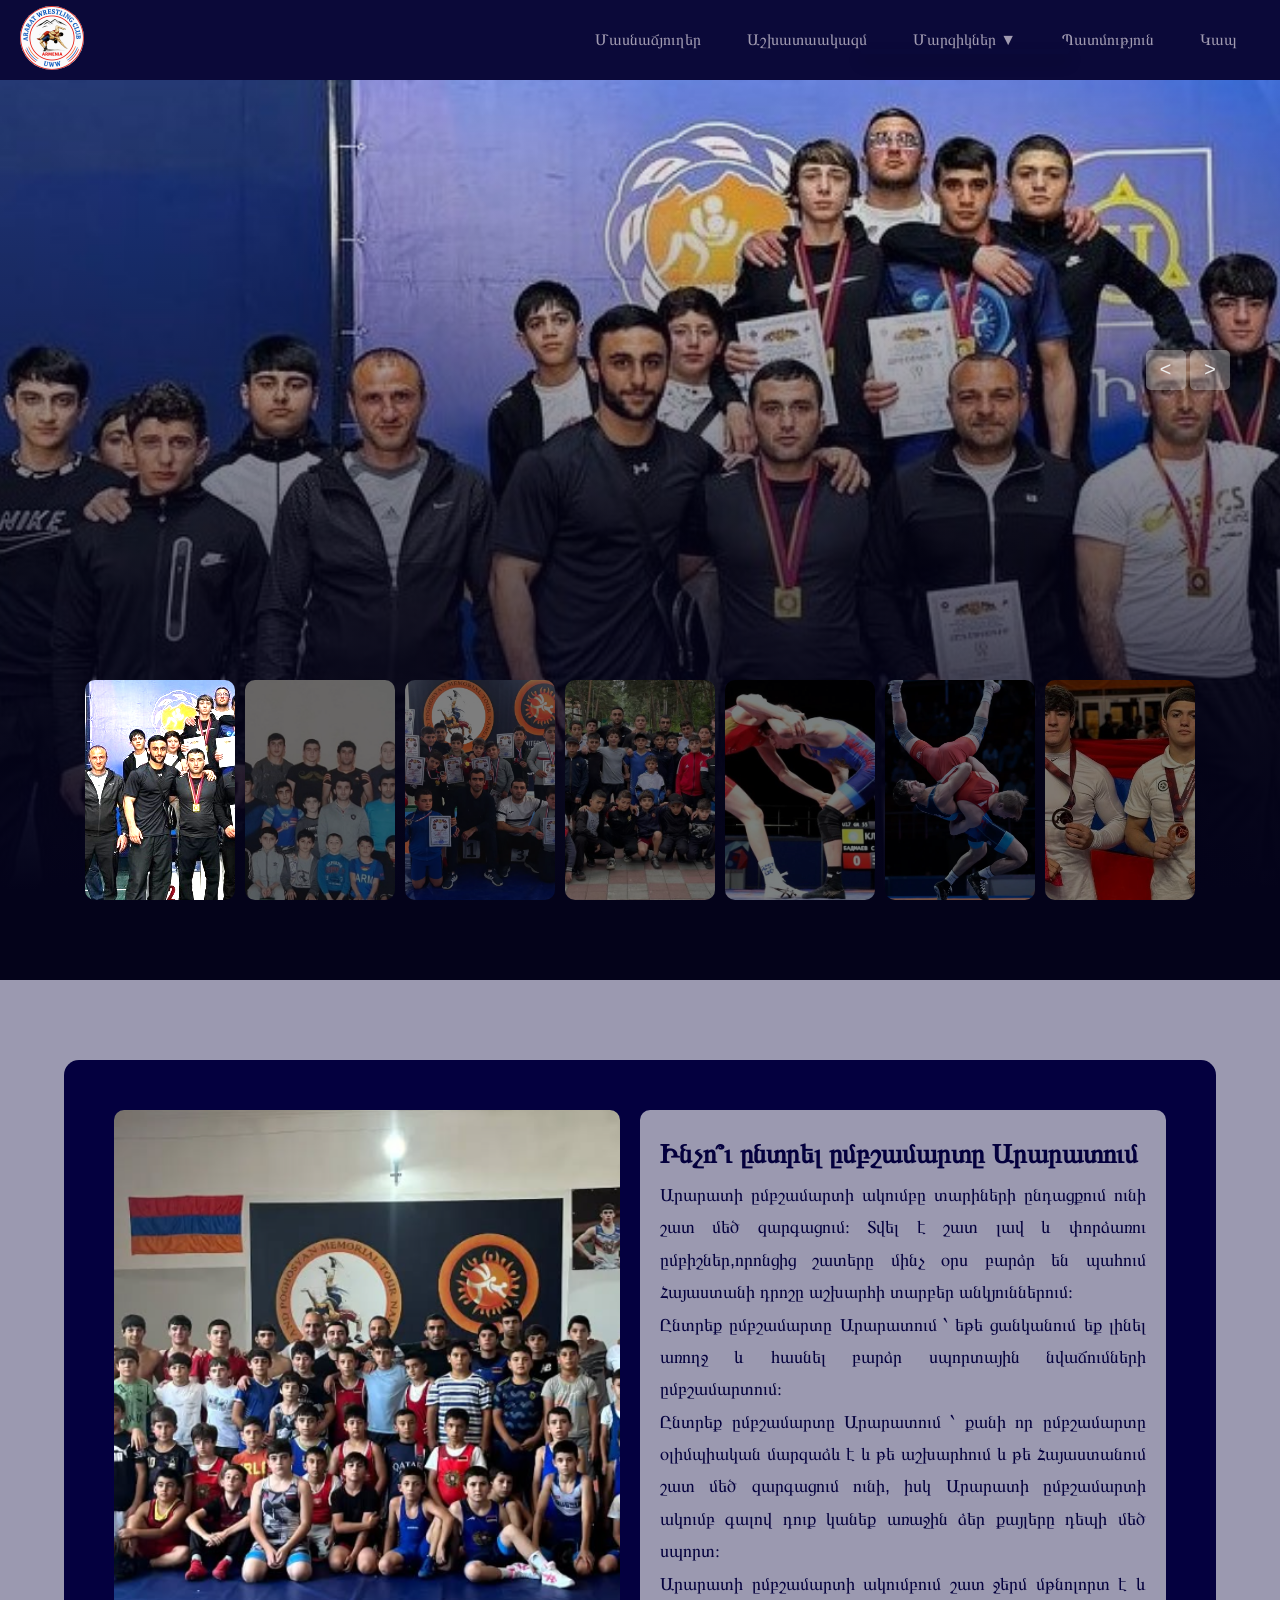
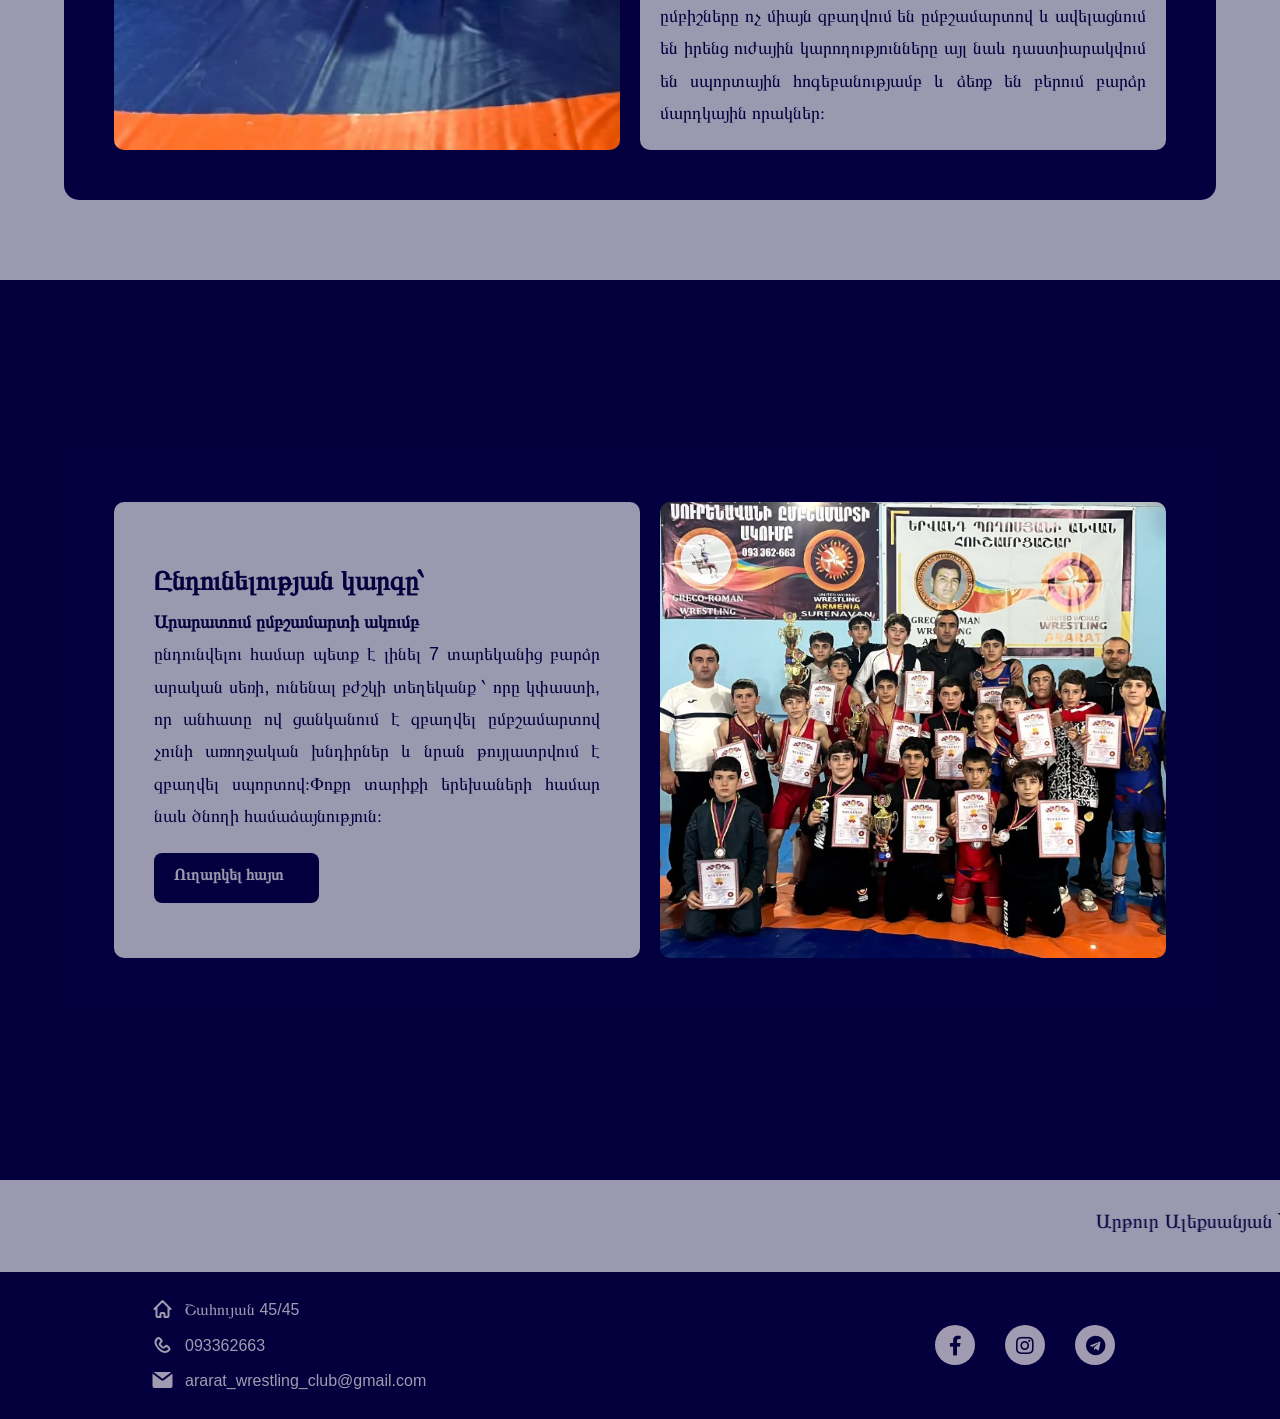
==== index.html @ 477d3c76 "First commit: My Website" ====
<!DOCTYPE html>
<html lang="am">
<head>
    <meta charset="UTF-8">
    <meta name="viewport" content="width=device-width, initial-scale=1.0">
    <meta name="description" content="Արարատի ըմբշամարտի ակումբում շատ ջերմ մթնոլորտ է և ըմբիշները  ավելացնում են իրենց ուժային կարողությունները և դաստիարակվում են սպորտային հոգեբանությամբ:">
        <title>Արարատի ըմբշամարտի ակումբ </title>
    <link rel="shortcut icon" type="x-icon" href="img/logo.png">
    <link rel="stylesheet" href="css/style.css">
    <link rel="stylesheet" href="https://cdnjs.cloudflare.com/ajax/libs/font-awesome/5.15.3/css/all.min.css"/>
    <link href="https://unpkg.com/aos@2.3.1/dist/aos.css" rel="stylesheet">
</head>
<body>
    <header>
        <nav class="navbar">
            <div class="logo">
                <a href="index.html"><img src="img/logo.png" alt="Wrestling logo,barba" ></a>
            </div>
            <div class="menu-toggle" onclick="toggleMenu()">
                <span></span>
                <span></span>
                <span></span>
            </div>
            <ul class="nav-links">
                <li class="li"><a href="group.html">Մասնաճյուղեր</a></li>
                <li class="li"><a href="trainer.html">Աշխատաակազմ</a></li>
                <li class="li">
                    <a  >Մարզիկներ ▼</a>
                    <ul class="dropdown">
                        <li class="dropdown-li"><a href="hh.html">ՀՀ Առաջնություն</a></li>
                        <li class="dropdown-li"><a href="europa.html">ԵՎրոպայի Առաջնություն</a></li>
                        <li class="dropdown-li"><a href="world.html">Աշխարհի Առաջնություն</a></li>
                    </ul>
                </li>
                <li class="li"><a href="history.html">Պատմություն</a></li>
                <li class="li"><a href="contact.html">Կապ </a></li>
            </ul>
        </nav>
    </header>
    <section class="section1">
        <div class="slider">
            <div class="list">
                <div class="item active">
                    <img src="img/first-pg/slayder1.jpg" alt="Ararat barba, wrestling, ըմբշամարտ, թիմ">
                </div>
                <div class="item">
                    <img src="img/first-pg/slayder2.jpg" alt="Ararat barba, wrestling, ararat_wrestling_club, ըմբշամարտ, թիմ">
                </div>
                <div class="item">
                    <img src="img/first-pg/slayder3.png" alt="barba, wrestling, ararat_wrestling_club, ըմբշամարտ, թիմ">
                </div>
                <div class="item">
                    <img src="img/first-pg/slayder4.jpg" alt="Արարատ բառբա, wrestling, ararat_wrestling_club, ըմբշամարտ,">
                </div>
                <div class="item">
                    <img src="img/first-pg/slayder5.jpg" alt="Յուրիկ, mxitaryan, wrestling, ararat_wrestling_club, ըմբշամարտ, թիմ">
                </div>
                <div class="item">
                    <img src="img/first-pg/slayder6.png" alt="Ararat barba, Aleqs, wrestling, ararat_wrestling_club, ըմբշամարտ, թիմ">
                </div>
                <div class="item">
                    <img src="img/first-pg/slayder7.JPG" alt="wrestling, ararat_wrestling_club, ըմբշամարտ, թիմ">
                </div>
            </div>
            <div class="arrows">
                <button id="prev"><</button>
                <button id="next">></button>
            </div>

            <div class="thumbnail">
                <div class="item active">
                    <img src="img/first-pg/slayder1.jpg" alt="Ararat barba, wrestling, ըմբշամարտ, թիմ">
                </div>
                <div class="item">
                    <img src="img/first-pg/slayder2.jpg" alt="Ararat barba, wrestling, ararat_wrestling_club, ըմբշամարտ, թիմ">
                </div>
                <div class="item">
                    <img src="img/first-pg/slayder3.png" alt="barba, wrestling, ararat_wrestling_club, ըմբշամարտ, թիմ">
                </div>
                <div class="item">
                    <img src="img/first-pg/slayder4.jpg" alt="Արարատ բառբա, wrestling, ararat_wrestling_club, ըմբշամարտ,">
                </div>
                <div class="item">
                    <img src="img/first-pg/slayder5.jpg" alt="Յուրիկ, mxitaryan, wrestling, ararat_wrestling_club, ըմբշամարտ, թիմ">
                </div>
                <div class="item">
                    <img src="img/first-pg/slayder6.png" alt="Ararat barba, Aleqs, wrestling, ararat_wrestling_club, ըմբշամարտ, թիմ">
                </div>
                <div class="item">
                    <img src="img/first-pg/slayder7.JPG" alt="wrestling, ararat_wrestling_club, ըմբշամարտ, թիմ">
                </div>
            </div>
        </div>
    
    </section> 

    <section class="section2">
        <div class="container">
            <div  data-aos="zoom-in" data-aos-duration="1000" class="image-container">
                <img src="img/first-pg/section2.png" alt="Barba Araratum, wrestling ararat ,ըմբշամարտ">
            </div>
            <div data-aos="zoom-in" data-aos-duration="1000" class="text-container">
                <h1><span>Ինչո՞ւ ընտրել ըմբշամարտը Արարատում</span></h1>
                 <p class="sec2-p">Արարատի ըմբշամարտի ակումբը տարիների ընդացքում ունի շատ մեծ զարգացում։ Տվել է շատ լավ և փորձառու ըմբիշներ,որոնցից շատերը մինչ օրս բարձր են պահում Հայաստանի դրոշը աշխարհի տարբեր  անկյուններում։</p>
                <p class="sec2-p">Ընտրեք ըմբշամարտը Արարատում ՝ եթե ցանկանում եք լինել առողջ և հասնել բարձր սպորտային  նվաճումների ըմբշամարտում։ </p>
                <p class="sec2-p">Ընտրեք ըմբշամարտը Արարատում ՝ քանի որ ըմբշամարտը օլիմպիական մարզաձև է և թե աշխարհում և թե Հայաստանում շատ մեծ զարգացում ունի, իսկ Արարատի ըմբշամարտի ակումբ գալով դուք կանեք առաջին ձեր քայլերը դեպի մեծ սպորտ։ </p>
                <p class="sec2-p">Արարատի 	ըմբշամարտի ակումբում շատ ջերմ մթնոլորտ է և ըմբիշները ոչ միայն զբաղվում են ըմբշամարտով և ավելացնում են իրենց ուժային կարողությունները այլ նաև դաստիարակվում են սպորտային հոգեբանությամբ և ձեռք են բերում բարձր մարդկային որակներ։ </p>
            </div>
        </div>
    </section>

    <section class="section3">
        <div class="container2">
            <div data-aos="zoom-in" data-aos-duration="1000" class="text-container2">
                <h2><span>Ընդունելության կարգը՝</span></h2>
                <h4> Արարատում ըմբշամարտի ակումբ </h4><p>  ընդունվելու համար պետք է լինել 7 տարեկանից բարձր արական սեռի, ունենալ բժշկի տեղեկանք ՝ որը կփաստի, որ անհատը ով ցանկանում է  զբաղվել ըմբշամարտով չունի առողջական խնդիրներ և նրան թույլատրվում է զբաղվել սպորտով։Փոքր տարիքի երեխաների համար նաև ծնողի համաձայնություն։</p>
                <a href="contact.html">Ուղարկել հայտ</a>
            </div>
            <div  data-aos="zoom-in" data-aos-duration="1000" class="image-container2">
                <img src="img/first-pg/section3.png" alt="Barba Araratum, wrestling ararat ,ըմբշամարտ" >
            </div>
        </div>
    </section>

    <section class="section4">
        <marquee scrollamount="13">
           <span> Արթուր Ալեքսանյան ` «Մարզիկների համար մեծ մոտիվացիա է, երբ զգում ես երկրիդ ուշադրությունը:» </span>
           <span>«Ֆավորիտ լինելու մասին մտքերը չպետք է խանգարեն հաղթանակին:»</span>
            <span>Արսեն Ջուլֆալակյան ` «Դեռ վերջին չհասած՝ նախապես գնահատական տալը սխալ գործ է»</span>
            <span>«Իմ անունը պայքար է, իմ վերջը հաղթանակ է»</span>
            <span>«Միայն նրանք, ովքեր պատրաստ են պայքարել, կարող են հաղթել»</span>
            <span>«Կյանքը գործունեություն է, ձգտում, պայքար»</span>
        </marquee>
    </section>

    <footer>
        <div class="cont-footer">
          <div class="info">
            <p><svg class="w-6 h-6 text-gray-800 dark:text-white" aria-hidden="true" xmlns="http://www.w3.org/2000/svg" width="24" height="24" fill="none" viewBox="0 0 24 24">
              <path stroke="currentColor" stroke-linecap="round" stroke-linejoin="round" stroke-width="2" d="m4 12 8-8 8 8M6 10.5V19a1 1 0 0 0 1 1h3v-3a1 1 0 0 1 1-1h2a1 1 0 0 1 1 1v3h3a1 1 0 0 0 1-1v-8.5"/>
            </svg>
              Շահույան 45/45</p>
            <p> <svg class="w-6 h-6 text-gray-800 dark:text-white" aria-hidden="true" xmlns="http://www.w3.org/2000/svg" width="24" height="24" fill="none" viewBox="0 0 24 24">
              <path stroke="currentColor" stroke-linecap="round" stroke-linejoin="round" stroke-width="2" d="M18.427 14.768 17.2 13.542a1.733 1.733 0 0 0-2.45 0l-.613.613a1.732 1.732 0 0 1-2.45 0l-1.838-1.84a1.735 1.735 0 0 1 0-2.452l.612-.613a1.735 1.735 0 0 0 0-2.452L9.237 5.572a1.6 1.6 0 0 0-2.45 0c-3.223 3.2-1.702 6.896 1.519 10.117 3.22 3.221 6.914 4.745 10.12 1.535a1.601 1.601 0 0 0 0-2.456Z"/>
            </svg>
             093362663</p>
            <p><svg class="w-6 h-6 text-gray-800 dark:text-white" aria-hidden="true" xmlns="http://www.w3.org/2000/svg" width="24" height="24" fill="currentColor" viewBox="0 0 24 24">
              <path d="M2.038 5.61A2.01 2.01 0 0 0 2 6v12a2 2 0 0 0 2 2h16a2 2 0 0 0 2-2V6c0-.12-.01-.238-.03-.352l-.866.65-7.89 6.032a2 2 0 0 1-2.429 0L2.884 6.288l-.846-.677Z"/>
              <path d="M20.677 4.117A1.996 1.996 0 0 0 20 4H4c-.225 0-.44.037-.642.105l.758.607L12 10.742 19.9 4.7l.777-.583Z"/>
            </svg>
             ararat_wrestling_club@gmail.com</p>
          </div>
          <div class="wrapper">
            <a href="https://www.facebook.com/Araratwrestlingclub" class="icon facebook" target="_blank">
               <div class="tooltip">
                  Facebook
               </div>
               <span><i class="fab fa-facebook-f"></i></span>
            </a>
            <a href="https://www.instagram.com/ararat_wrestling_club/" class="icon instagram" target="_blank">
               <div class="tooltip">
                  Instagram
               </div>
               <span><i class="fab fa-instagram"></i></span>
            </a>
            <a href="https://web.telegram.org/a/#7419149285" class="icon instagram" target="_blank">
                <div class="tooltip">
                   Telegram
                </div>
                <span><i class="fab fa-telegram"></i></span>
             </a>
         </div>
        </div>
      </footer>   


</body>
<script src="js/script.js"></script>
<script src="https://unpkg.com/aos@2.3.1/dist/aos.js"></script>
<script>
    AOS.init();
  </script>
</html>
---- css/style.css ----
* {
    margin: 0;
    padding: 0;
    box-sizing: border-box;
}

body {
    font-family: Arial, sans-serif;
    background: #9B99B0;
}

.logo img {
    width: 64px;
    height: 64px;
    background-size: cover;
    background-repeat: no-repeat;
    border-radius: 50px;
    cursor: pointer;
}

.navbar {
    display: flex;
    justify-content: space-between;
    align-items: center;
    background: rgba(11, 9, 57, 1);
    position: fixed;
    top: 0;
    left: 0;
    width: 100%;
    height: 80px;
    padding: 10px 20px;
    transition: background 0.3s ease-in-out;
    z-index: 1000;
}

.nav-links {
    list-style: none;
    display: flex;
}

.nav-links li {
    position: relative;
    margin: 0 15px;
    transition: transform 0.3s ease-in-out;
}

.nav-links li:hover {
    transform: scale(1.1);
}

.nav-links a {
    color: #A19BB1;
    text-decoration: none;
    padding: 8px;
    transition: color 0.3s ease;
}

.nav-links a:hover {
    color: #F5861F;
}

.dropdown {
    position: absolute;
    top: 100%; 
    left: -45px;
    background: rgba(11, 9, 57, 0.9);
    list-style: none;   
    border-radius: 10px;
    min-width: 210px;
    max-height: 0;
    overflow: hidden;
    padding-top: 5px;
    box-shadow: 0 8px 16px rgba(0, 0, 0, 0.2);
    transition: max-height 0.4s ease, padding 0.3s ease;
    z-index: 998;
}   

.dropdown li {
    padding: 8px;
    opacity: 0;
    transform: translateY(-10px);
    transition: opacity 0.4s ease, transform 0.4s ease;
}

.dropdown a {
    display: block;
    padding: 8px;
}

.nav-links li:hover .dropdown {
    max-height: 200px;
    padding-top: 10px;
}

.nav-links li:hover .dropdown li {
    opacity: 1;
    transform: translateY(0);
}

.menu-toggle {
    display: none;  
    font-size: 24px;
    cursor: pointer;
    transition: transform 0.3s ease-in-out;
    position: absolute;
    right: 20px;
}

.menu-toggle.open {
    transform: rotate(90deg);
}

.menu-toggle span {
    display: block;
    width: 30px;
    height: 3px;
    background: #A19BB1;
    margin: 5px 0;
    transition: transform 0.3s ease-in-out, opacity 0.3s ease-in-out;
}

.menu-toggle.open span:nth-child(1) {
    transform: translateY(8px) rotate(45deg);
}

.menu-toggle.open span:nth-child(2) {
    opacity: 0;
}

.menu-toggle.open span:nth-child(3) {
    transform: translateY(-8px) rotate(-45deg);
}

.first-section {
    height: 100vh;
    background: url('your-image.jpg') no-repeat center/cover;
    display: flex;
    align-items: center;
    justify-content: center;
    color: white;
    font-size: 32px;
    padding-top: 100px; 
}

.navbar.scrolled .dropdown {
    background: rgba(11, 9, 57, 1); 
}

@media (max-width: 860px) {
    .nav-links {
        padding: 70px;
        display: none;
        flex-direction: column;
        width: 100%;
        background: #0B0939;
        position: absolute;
        top: 80px;
        left: 0;
        transition: opacity 0.3s ease-in-out;
        opacity: 0;
        align-items: center;
        text-align: center;
    }

    .nav-links .dropdown-li {
        font-size: 19px;
    }

    .nav-links ul li {
        list-style: none;   
    }

    .nav-links.show {
        display: flex;
        opacity: 1;
    }

    .menu-toggle {
        display: block;
    }

    .dropdown {
        position: relative;
        top: 0;
        left: 0;
        background: #0B0939;
        max-height: 0;
        transition: max-height 0.3s ease-in-out;
    }

    .dropdown .dropdown-li {
        padding: 3px;
    }

    .nav-links .li {
        font-size: 23px;
        padding: 20px;
    }
}

@media screen and (max-width: 560px) {
    .nav-links .li {
        font-size: 17px;
    }

    .nav-links .dropdown-li {
        font-size: 11px;
    }
}

@media screen and (max-width: 345px) {
    .nav-links .li {
        font-size: 13.5px;
    }

    .nav-links .dropdown-li {
        font-size: 9px;
    }
}

.section1 {
    margin-top: 80px;
}


@import url('https://fonts.googleapis.com/css2?family=Poppins:ital,wght@0,100;0,200;0,300;0,400;0,500;0,600;0,700;0,800;0,900;1,100;1,200;1,300;1,400;1,500;1,600;1,700;1,800;1,900&display=swap');
svg{
    width: 25px;
}

.slider{
    height: 100vh;
    position: relative;
} 

.slider .list .item{
    position: absolute;
    inset: 0 0 0 0;
    overflow: hidden;
    opacity: 0;
    transition: .5s;
}

.slider .list .item img{
    width: 100%;
    height: 100%;
    object-fit: cover;
}

.slider .list .item::after{
    content: '';
    width: 100%;
    height: 100%;
    position: absolute;
    left: 0;
    bottom: 0;
    background-image: linear-gradient(
        to top,#04031a 10%, transparent
    );
}

.slider .list .item .content{
    position: absolute;
    left: 10%;
    top: 20%;
    width: 500px;
    max-width: 80%;
    z-index: 1;
}

.slider .list .item .content p:nth-child(1){
    text-transform: uppercase;
    letter-spacing: 10px;
}

.slider .list .item .content h2{
    font-size: 100px;
    margin: 0;
}

.slider .list .item.active{
    opacity: 1;
    z-index: 1;
}

@keyframes showContent {
    to{
        transform: translateY(0);
        filter: blur(0);
        opacity: 1;
    }
}

.slider .list .item.active p:nth-child(1),
.slider .list .item.active h2,
.slider .list .item.active p:nth-child(3){
    transform: translateY(30px);
    filter: blur(20px);
    opacity: 0;
    animation: showContent .5s .7s ease-in-out 1 forwards;
}

.slider .list .item.active h2{
    animation-delay: 1s;
}

.slider .list .item.active p:nth-child(3){
    animation-duration: 1.3s;
}

.arrows{
    position: absolute;
    top: 30%;
    right: 50px;
    z-index: 100;
}

.arrows button{
    background-color: #eee5;
    border: none;
    font-family: monospace;
    width: 40px;
    height: 40px;
    border-radius: 5px;
    font-size: x-large;
    color: #eee;
    transition: .5s;
}

.arrows button:hover{
    background-color:#F5861F;
}

.thumbnail{
    position: absolute;
    bottom: 50px;
    z-index: 11;
    display: flex;
    gap: 10px;
    width: 100%;
    height: 250px;
    padding: 0 50px;
    box-sizing: border-box;
    overflow: auto;
    justify-content: center;
}

.thumbnail::-webkit-scrollbar{
    width: 0;
}

.thumbnail .item{
    width: 150px;
    height: 220px;
    filter: brightness(.5);
    transition: .5s;
    flex-shrink: 0;
}

.thumbnail .item img{
    width: 100%;
    height: 100%;
    object-fit: cover;
    border-radius: 10px;
}

.thumbnail .item.active{
    filter: brightness(1.5);
}

.thumbnail .item .content{
    position: absolute;
    inset: auto 10px 10px 10px;
}

.section2 {
    background: #9B99B0;
    color: white;
    display: flex;
    justify-content: center;
    align-items: center;
    min-height: 100vh;
    animation: backgroundShift 6s infinite alternate ease-in-out;
    padding: 80px 0;
}

.container {
    display: flex;
    align-items: stretch; 
    justify-content: center;
    flex-wrap: wrap;
    gap: 20px;
    padding: 50px;
    background: #04003F;
    border-radius: 15px;
    max-width: 90%;
    animation: fadeIn 1.5s ease-in-out;
}

.image-container {
    flex: 1;
    max-width: 50%;
    display: flex;
    align-items: center;
    justify-content: center;
}

.image-container img {
    width: 100%;
    height: 100%;
    object-fit: cover;
    border-radius: 10px;
    transition: transform 0.3s ease-in-out;
}

.image-container img:hover {
    transform: scale(1.05);
}

.text-container {
    background: #9B99B0;
    border-radius: 10px;
    color: #04003D;
    flex: 1;
    max-width: 50%;
    padding: 20px;
    font-size: 18px;
    line-height: 1.8;
    display: flex;
    flex-direction: column;
    justify-content: center;
    text-align: justify;
}



@media (max-width: 950px) {
    .container {
        flex-direction: column;
        padding: 30px;
    }
    .image-container, .text-container {
        max-width: 100%;
    }
    .image-container img {
        height: auto;
    }
}

@media (max-width: 500px) {
    .container {
        padding: 20px;
    }
    .text-container {
        font-size: 16px;
        padding: 15px;
    }
}

@media (max-width: 430px) {
    .text-container {
        font-size: 15px;
        line-height: 1.6;
        padding: 10px;
    }
    .image-container img {
        border-radius: 5px;
    }
}

.section3 {
    background:#04003D;
    color: white;
    display: flex;
    justify-content: center;
    align-items: center;
    min-height: 100vh;
    animation: backgroundShift 6s infinite alternate ease-in-out;
    padding: 80px 0;
}

.container2 {
    display: flex;
    align-items: stretch; 
    justify-content: center;
    flex-wrap: wrap;
    gap: 20px;
    padding: 50px;
    background: #04003F;
    border-radius: 15px;
    max-width: 90%;
    animation: fadeIn 1.5s ease-in-out;
}

.image-container2 {
    flex: 1;
    max-width: 50%;
    display: flex;
    align-items: center;
    justify-content: center;
}

.image-container2 img {
    width: 100%;
    height: 100%;
    object-fit: cover;
    border-radius: 10px;
    transition: transform 0.3s ease-in-out;
}

.image-container2 img:hover {
    transform: scale(1.05);
}

.text-container2 {
    background: #9B99B0;
    border-radius: 10px;
    color: #04003D;
    flex: 1;
    max-width: 50%;
    padding: 40px;
    font-size: 18px;
    line-height: 1.8;
    display: flex;
    flex-direction: column;
    justify-content: center;
    text-align: justify;
}



.text-container2 a {
    margin-top: 20px;
    width:165px;
    height: 50px;
    background:#04003F;
    padding: 8px 20px;
    font-size: 16px;
    font-weight: bold;
    border: none;
    border-radius: 8px;
    cursor: pointer;
    transition: all 0.3s ease-in-out;
    position: relative;
    overflow: hidden;
    text-decoration: none;
    color:#9B99B0 ;

}

.text-container2 a:hover {
    background:#9B99B0;
    transform: scale(1.1);
    transition: 0.5s;
    color:#04003D;
    box-shadow: 0 0 10px #04003D ;

}


@keyframes pulse {
    0% { transform: scale(1); }
    50% { transform: scale(1.1); }
    100% { transform: scale(1); }
}
.text-container2 a{
    animation: pulse 2s infinite;
}

.text-container2 a:active {
    transform: scale(0.95);
    box-shadow: 0 3px 8px rgba(0, 0, 0, 0.2);
}



@media (max-width: 950px) {
    .container2 {
        flex-direction: column;
        padding: 30px;
    }
    .image-container2, .text-container2 {
        max-width: 100%;
    }
    .image-container2 img {
        height: auto;
    }
}

@media (max-width: 500px) {
    .container2 {
        padding: 20px;
    }
    .text-container2 {
        font-size: 16px;
        padding: 15px;
    }
}

@media (max-width: 430px) {
    .text-container2 {
        font-size: 15px;
        line-height: 1.6;
        padding: 10px;
    }
    .image-container2 img {
        border-radius: 5px;
    }
}


.section4 {
    max-width: 100%;
    overflow: hidden;

}

.section4 span {
    margin:40px;
    color: #04003D;
    font-size: 20px;
}


marquee {
    margin-top: 30px;
    max-width: 100%;

  }


footer {
    margin-top: 35px;
    background:#04003D;
    padding: 15px ;
    text-align: center;
    font-family: Arial, sans-serif;
  }
  
  .cont-footer {
    display: flex;
    justify-content: space-between;
    align-items: center;
    flex-wrap: wrap;
    max-width: 1000px;
    margin: 0 auto;
    padding: 0 10px;
  }
  
  .info {
    text-align: left;
  }
  
  .info p {
    cursor: pointer;
    color:#A19BB1;
    display: flex;
    gap: 10px;
    margin: 10px 0;
    font-size: 16px;
    line-height: 1.6;
  }

  .info p:hover {
    color:white;
    transform: scale(1.1);
    transition: 0.5s;
  }

  @import url('https://fonts.googleapis.com/css?family=Poppins:400,500,600,700&display=swap');

.wrapper {
  display: flex;
  
}
.wrapper .icon {
  margin: 0 15px;
  cursor: pointer;
  display: flex;
  align-items: center;
  justify-content: center;
  flex-direction: column;
  position: relative;
  z-index: 2000;
  text-decoration: none;
  transition: 0.4s cubic-bezier(0.68, -0.55, 0.265, 1.55);
}

.wrapper .icon span  {
  display: block;
  justify-content: center;
  align-content: center;
  height: 40px;
  width: 40px;
  color:#04003D;
  background:#A19BB1;
  border-radius: 50%;
  position: relative;
  z-index: 2;
  transition: 0.4s cubic-bezier(0.68, -0.55, 0.265, 1.55);
}

.wrapper .icon span i    {
  line-height:41.5px;
  font-size: 20px;
}

.wrapper .icon .tooltip {
  position: absolute;
  top: 0;
  z-index: 1;
  background: #A19BB1;
  color:  #0B0939;
  padding: 10px 18px;
  font-size: 13px;
  font-weight: 500;
  border-radius: 25px;
  opacity: 0;
  pointer-events: none;
  transition: 0.4s cubic-bezier(0.68, -0.55, 0.265, 1.55);
}


.wrapper .icon:hover .tooltip {
  top: -50px;
  opacity: 1;
  pointer-events: auto;
}

.icon .tooltip:before {
  position: absolute;
  content: "";
  height: 15px;
  width: 15px;
  background: inherit;
  left: 50%;
  bottom: -6px;
  transform: translateX(-50%) rotate(45deg);
}




.wrapper .facebook:hover span,
.wrapper .facebook:hover .tooltip {
  background:white;
}

.wrapper .instagram:hover span,
.wrapper .instagram:hover .tooltip {
  background:white;
}


@media screen and (max-width: 800px) {
    .thumbnail{
        justify-content: start;
    }
    .slider .list .item .content p{
        font-size: 50px;
    }
    .arrows{
        top: 10%;
    }
}

@media screen and (max-width: 510px) {
    .thumbnail{
        justify-content: start;
    }
    .slider .list .item .content p{
        font-size: 40px;
    }
    .arrows{
        top: 10%;
    }
}

@media screen and (max-width: 420px) {
    .thumbnail{
        justify-content: start;
    }
    .slider .list .item .content p{
        font-size: 30px;
    }
    .arrows{
        top: 10%;
    }
}


@media (max-width: 1000px) {
    .container2 {
        flex-direction: column;
        text-align: center;
    }

    .image-container2, .text-container2 {
        max-width: 100%;
    }

    .image-container2 {
        order: 2;
    }   
}


@media screen and (max-width: 550px) {

    .text-container2 p {
        font-size: 15px;
    }
     .text-container .sec2-p     {
        font-size:15px;
    }
    h4 {
        font-size: 15px;
    }

    .text-container2 a {
        font-size:11px ;
        width: 130px;
        height: 30px;
        padding-top: 6.5px;
    }
 }


@media screen and (max-width: 500px) {
    .text-container2 {
        padding: 40px;
    }
    
    h1 {
        font-size: 23px;
    }

    h2 {
        font-size: 23px;
    }
 }
    



 @media (max-width:550px) {
    .cont-footer {
        display: flex;
        flex-direction: column;
    }

    .wrapper {
        padding-top: 50px;
    }

    .info p {
        padding-top:10px ;
    }
}


@media screen and (max-width: 420px) {
    .text-container2 {
        padding: 20px;
    }

    h1 {
        font-size: 20px;
    }

    h2 {
        font-size: 20px;
    }

    .container {
        max-width: 100%;
        border-radius: 0;
    }

    .container2 .text-container2 {
        max-width: 100%;
    }
    

}


@media screen and (max-width: 350px) {
    .container {
        max-width: 100%;
    }

    .text-container2 {
        padding: 15px;
    }

    h1 {
        font-size: 18px;
    }

    h2 {
        font-size: 18px;
    }

    

}
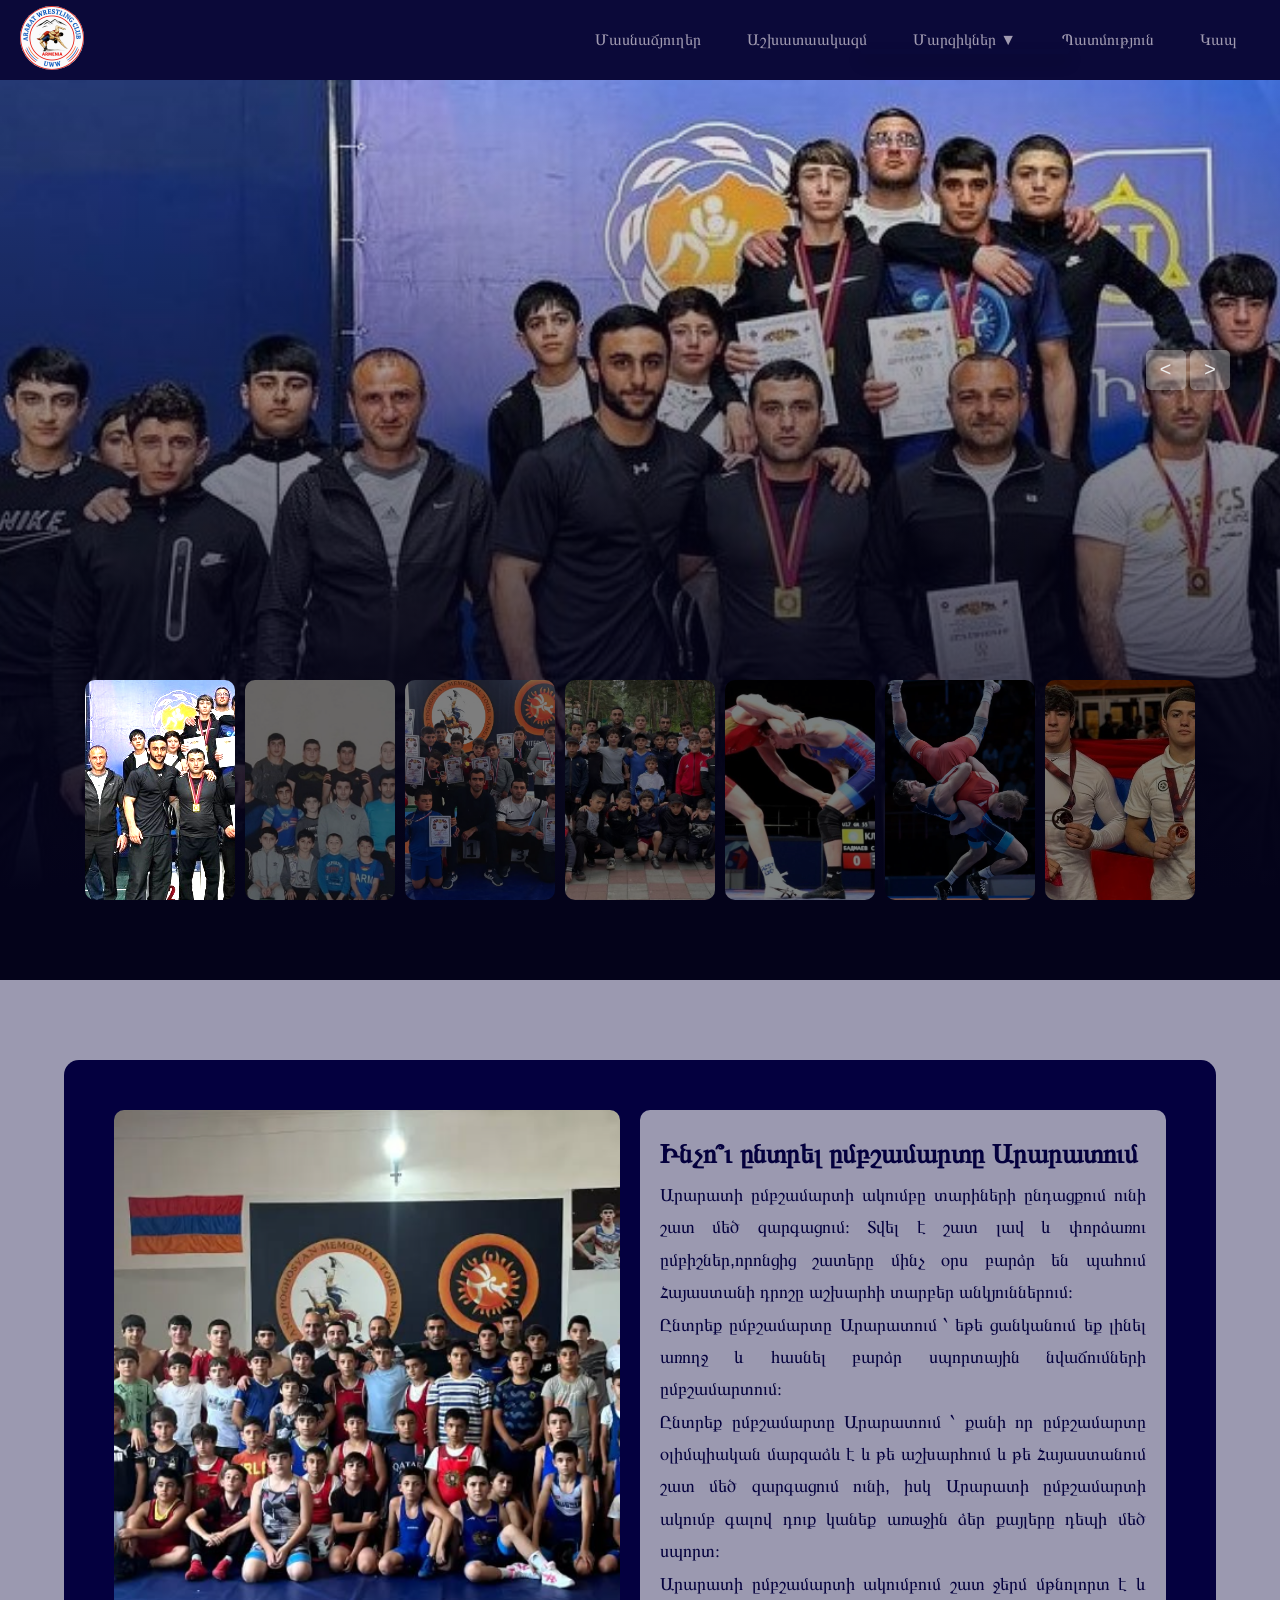
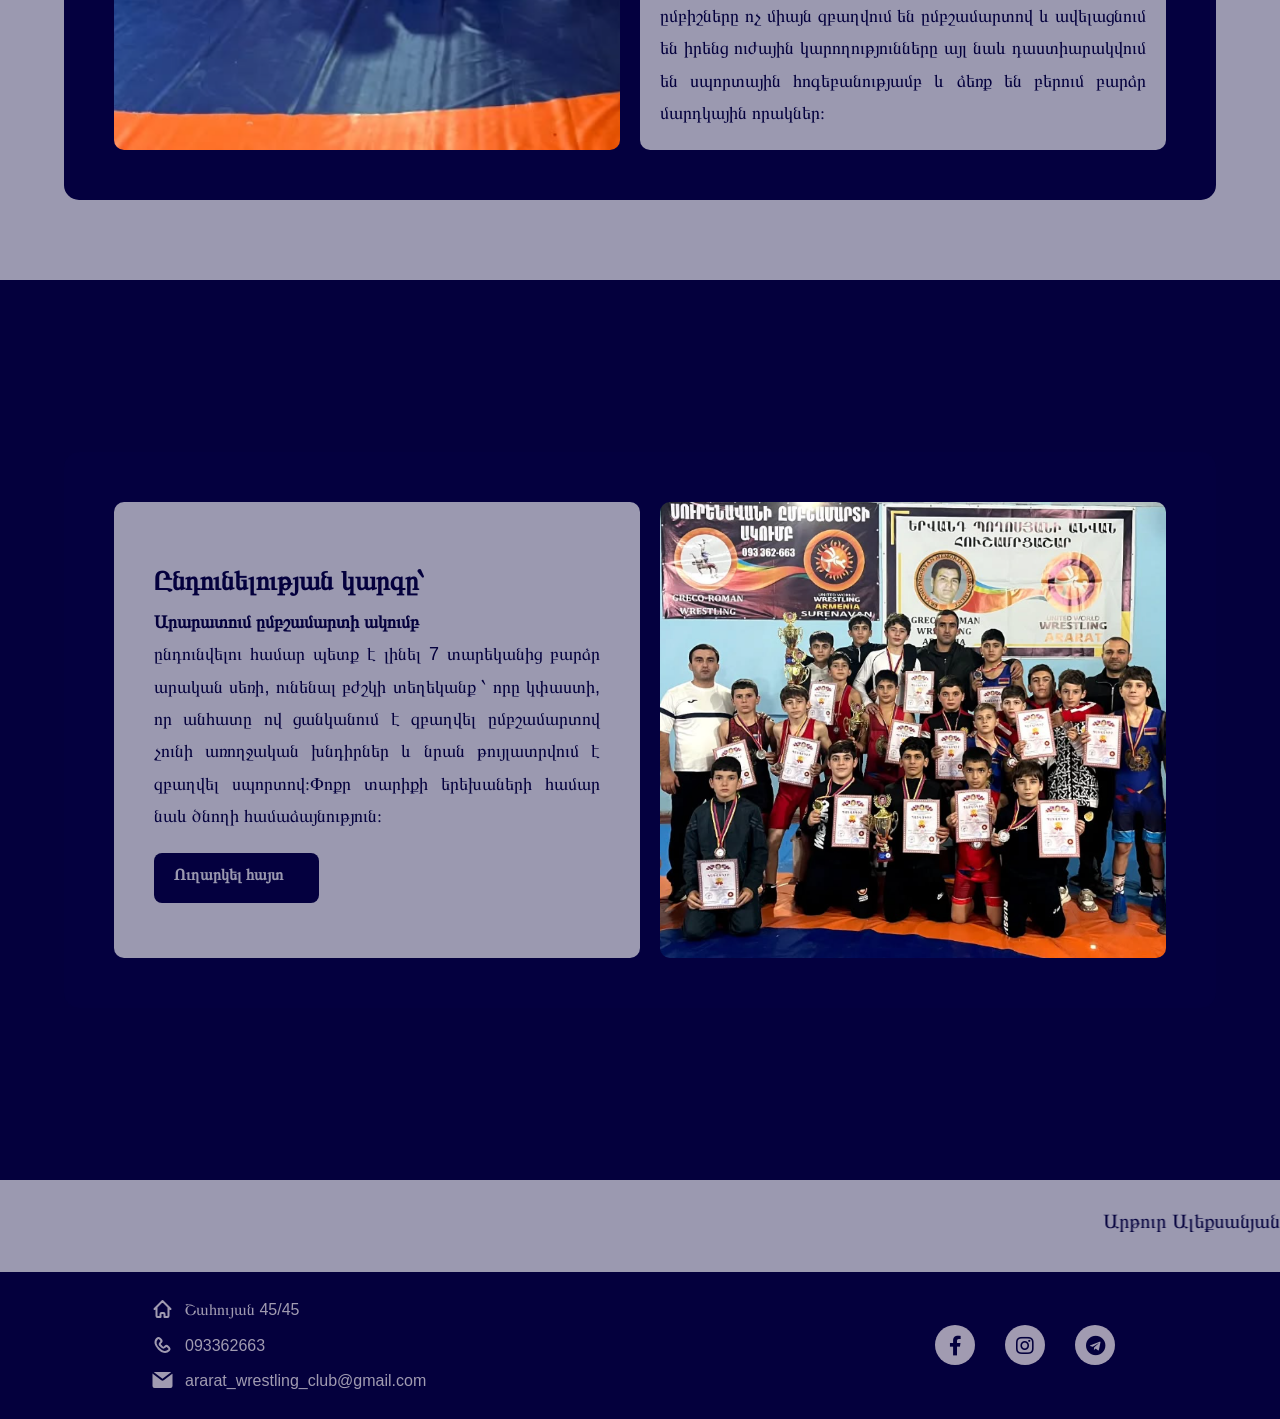
==== commit 29196256: "Update index.html" ====
--- a/index.html
+++ b/index.html
@@ -97,7 +97,7 @@
     <section class="section2">
         <div class="container">
             <div  data-aos="zoom-in" data-aos-duration="1000" class="image-container">
-                <img src="img/first-pg/section2.png" alt="Barba Araratum, wrestling ararat ,ըմբշամարտ">
+                <img src="img/first-pg/section2.png" alt="Barba Araratum, wrestling ararat ,ըմբշամարտս">
             </div>
             <div data-aos="zoom-in" data-aos-duration="1000" class="text-container">
                 <h1><span>Ինչո՞ւ ընտրել ըմբշամարտը Արարատում</span></h1>
